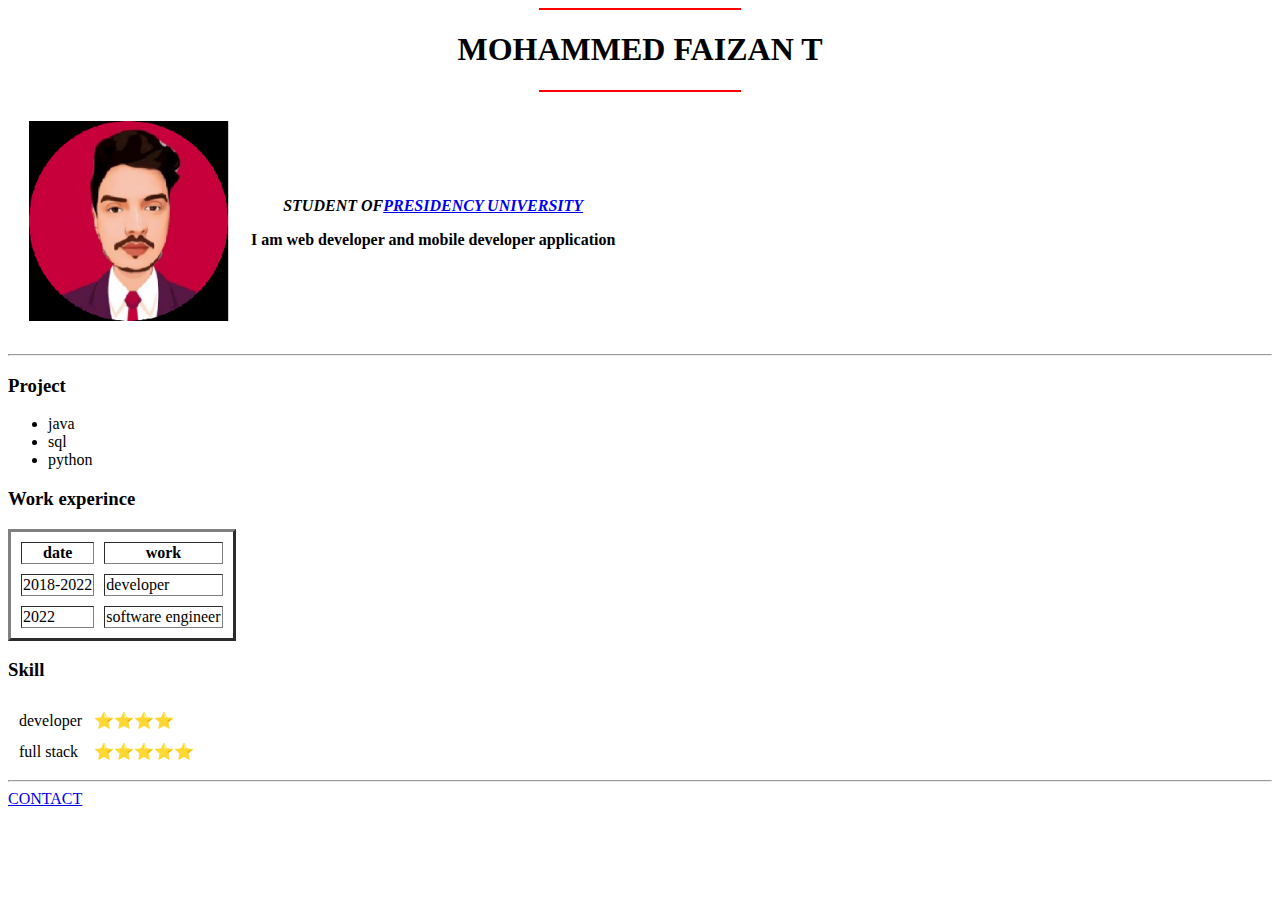
==== index.html @ daa409f4 "add my initial cv file" ====
<!DOCTYPE html>
<html lang="en" dir="ltr">

<head>
  <meta charset="utf-8">
  <title>tmd faizan </title>
</head>

<body>
  <center>
    <hr color="red" width="200" align="center" noshade>
    <h1>MOHAMMED FAIZAN T</h1>
    <hr color="red" width="200" align="center" noshade>
  </center>
  <table cellspacing="20">
    <tr>
      <th><img src="images/img.png" alt="faizan" height="200" width="200"></th>
      <th>  <p><em>STUDENT OF<strong><a href="https://presidencyuniversity.in/">PRESIDENCY UNIVERSITY</a></strong></em></p>
        <p>I am web developer and mobile developer application</p></th>
    </tr>
  </table>
    <hr>
  <h3>Project</h3>
  <ul>
    <li>java</li>
    <li>sql</li>
    <li>python</li>
  </ul>
  <h3>Work experince</h3>
  <table border="3" cellspacing="10">
    <thead>
      <tr>
        <th>date</th>
        <th>work</th>
      </tr>
    </thead>
    <tbody>
      <tr>
        <td>2018-2022</td>
        <td>developer</td>
      </tr>
      <tr>
        <td>2022</td>
        <td>software engineer</td>
      </tr>
    </tbody>
  </table>
  <h3>Skill</h3>
  <table cellspacing="10">
    <tr>
      <td>developer</td>
      <td>⭐⭐⭐⭐</td>
    </tr>
    <tr>
      <td>full stack</td>
      <td>⭐⭐⭐⭐⭐</td>
    </tr>
  </table>
  <hr>
  <a href="contact.html">CONTACT</a>
</body>

</html>
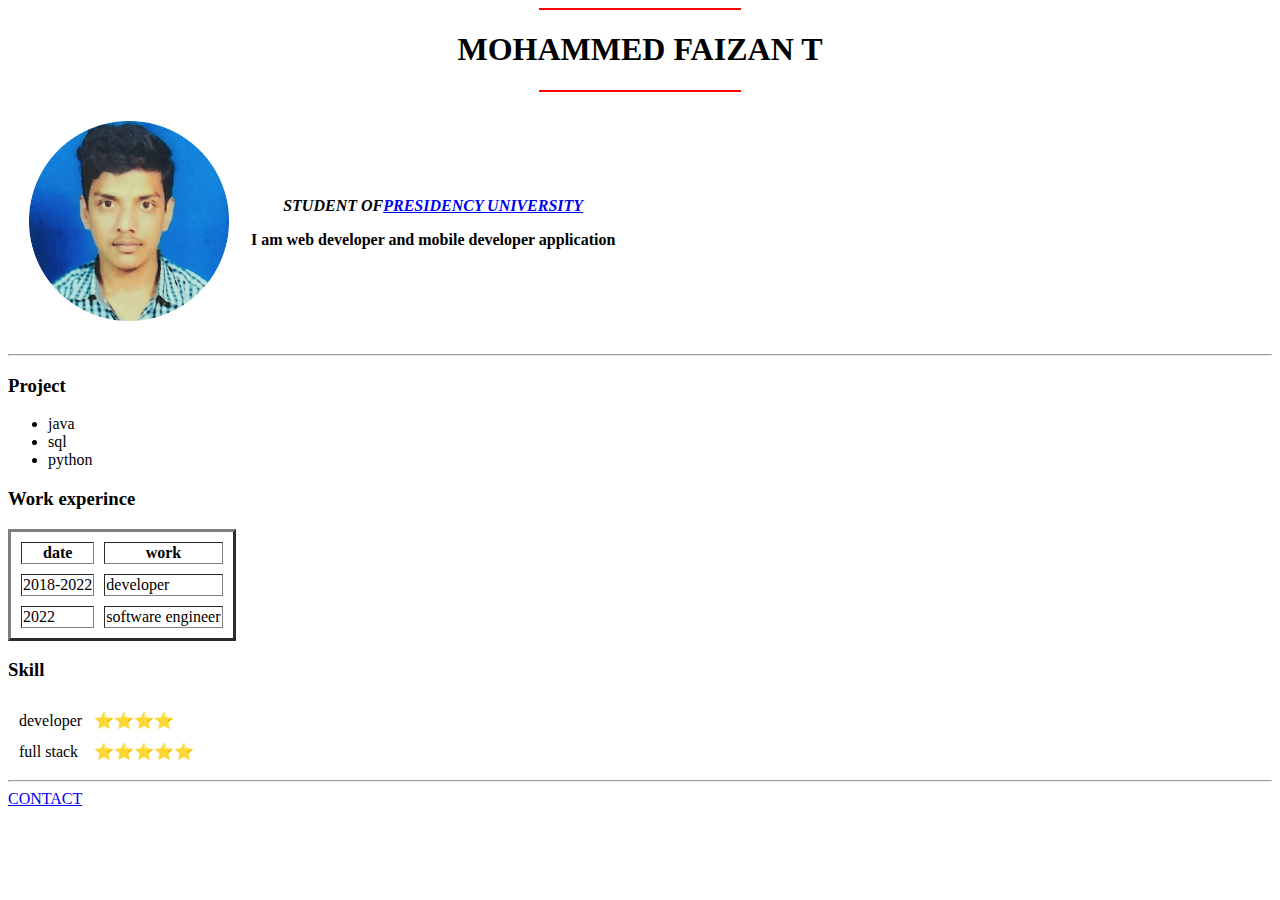
==== commit 9d8a499a: "Update index.html" ====
--- a/index.html
+++ b/index.html
@@ -4,6 +4,8 @@
 <head>
   <meta charset="utf-8">
   <title>tmd faizan </title>
+<link rel="stylesheet" href="css/style.css">
+
 </head>
 
 <body>
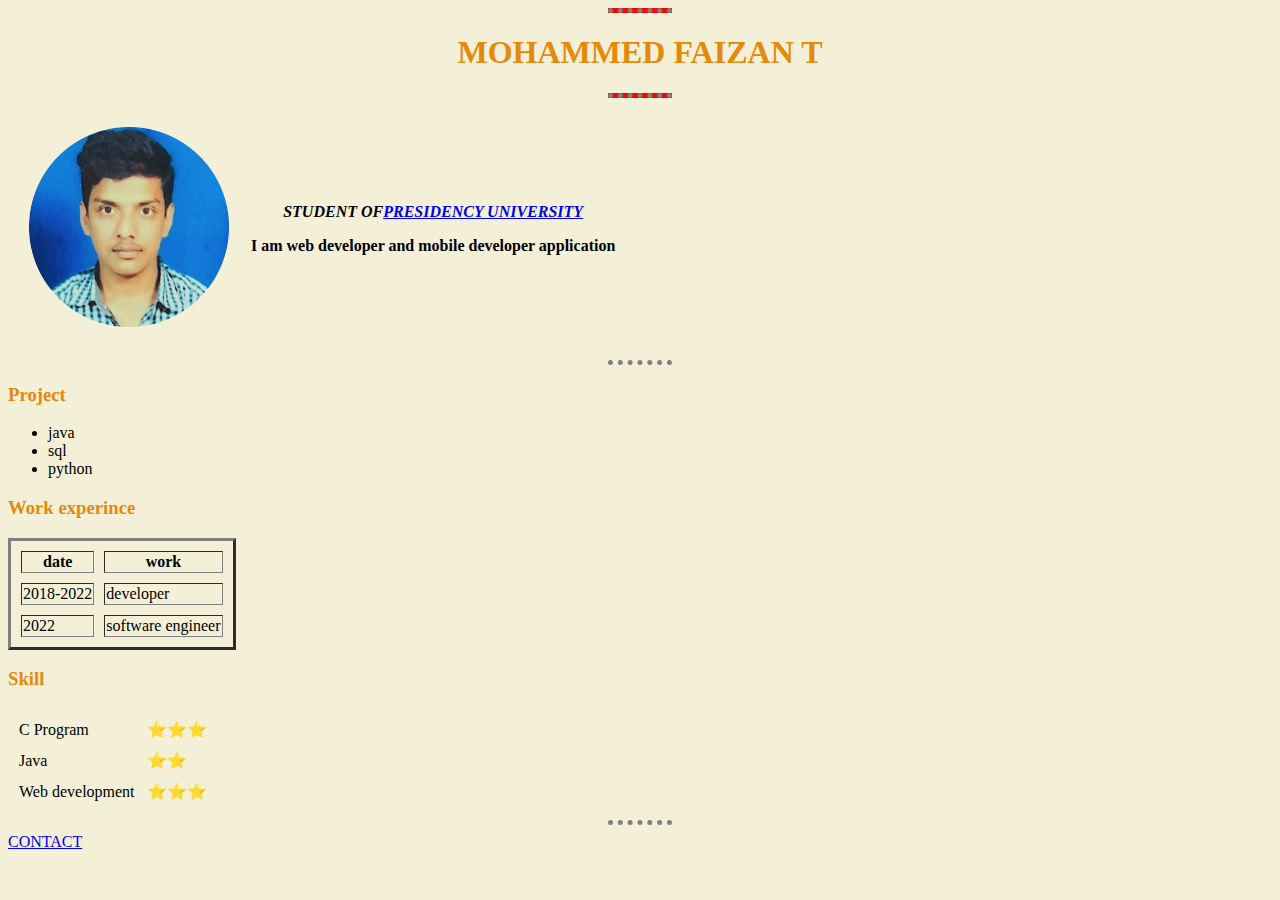
==== commit bede8a81: "Update index.html" ====
--- a/index.html
+++ b/index.html
@@ -50,12 +50,16 @@
   <h3>Skill</h3>
   <table cellspacing="10">
     <tr>
-      <td>developer</td>
-      <td>⭐⭐⭐⭐</td>
+      <td>C Program</td>
+      <td>⭐⭐⭐</td>
     </tr>
     <tr>
-      <td>full stack</td>
-      <td>⭐⭐⭐⭐⭐</td>
+      <td>Java</td>
+      <td>⭐⭐</td>
+    </tr>
+    <tr>
+      <td>Web development</td>
+      <td>⭐⭐⭐</td>
     </tr>
   </table>
   <hr>
--- a/css/style.css
+++ b/css/style.css
@@ -0,0 +1,13 @@
+body{
+  background-color: #F3F0D7;
+}
+hr{
+border-style: none;
+border-top-style: dotted;
+border-color: grey;
+border-width: 5px;
+width:5%;
+}
+h1,h3{
+color: #E5890A;
+}
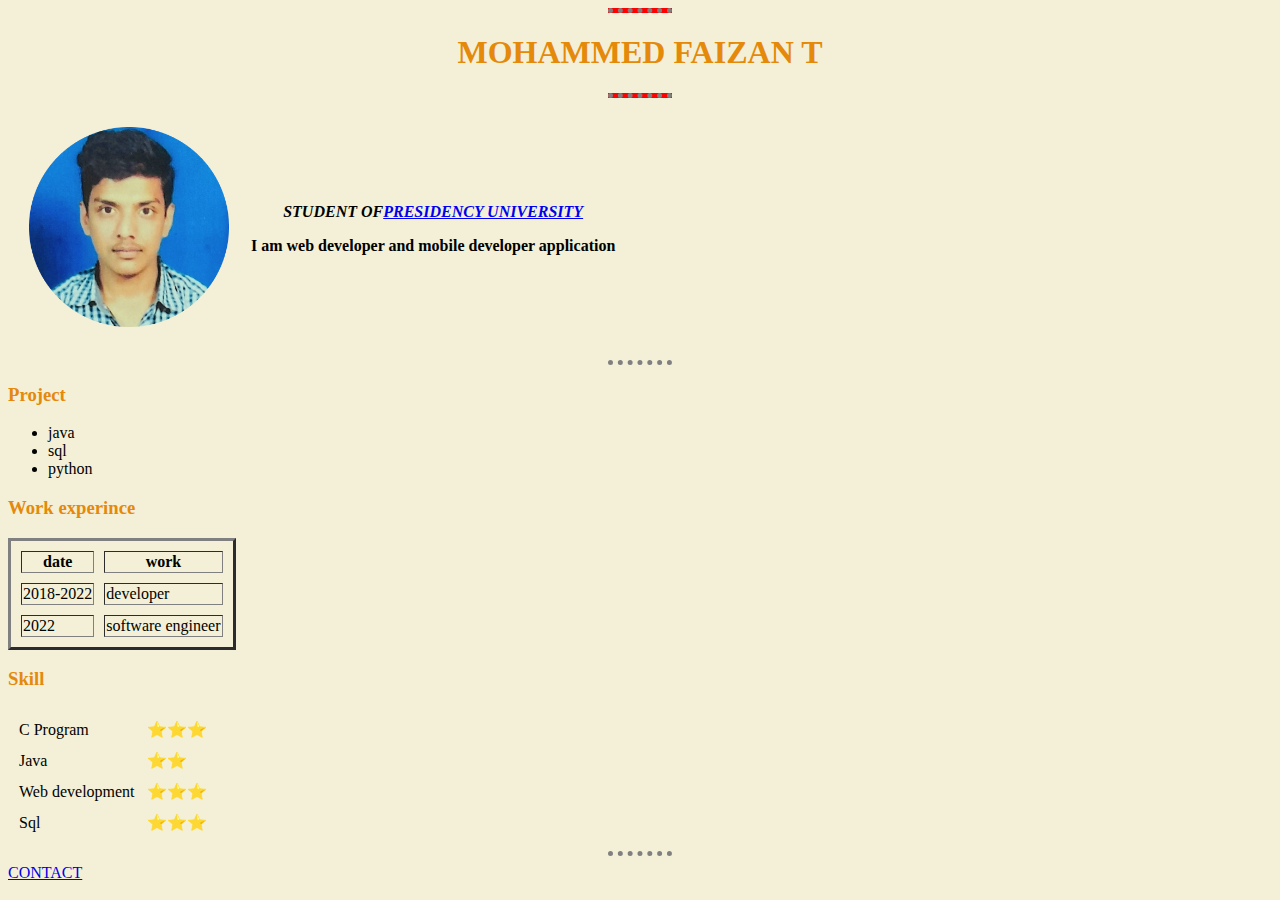
==== commit 043ddaf5: "Update index.html" ====
--- a/index.html
+++ b/index.html
@@ -61,6 +61,10 @@
       <td>Web development</td>
       <td>⭐⭐⭐</td>
     </tr>
+    <tr>
+      <td>Sql</td>
+      <td>⭐⭐⭐</td>
+    </tr>
   </table>
   <hr>
   <a href="contact.html">CONTACT</a>
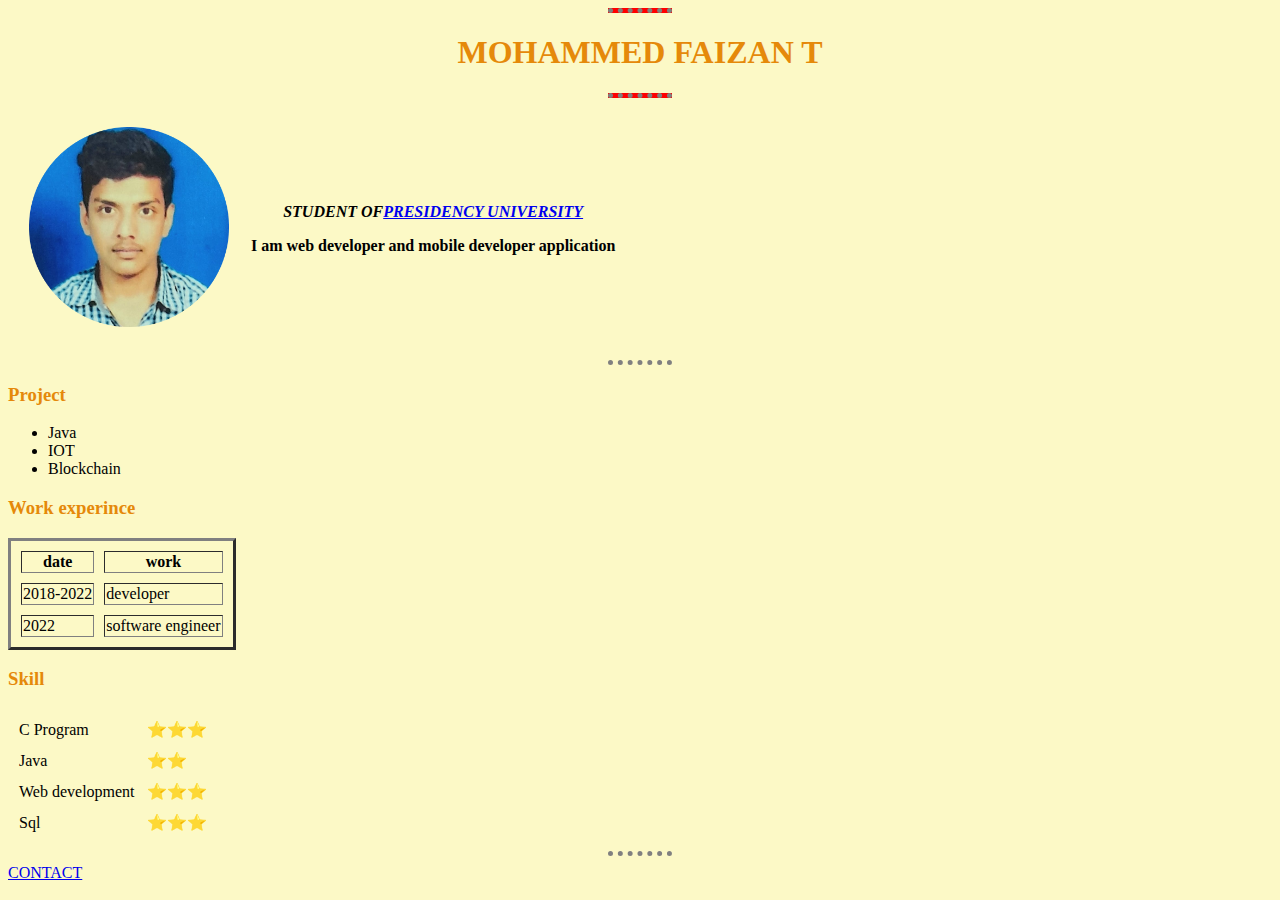
==== commit 0d630572: "Update index.html" ====
--- a/index.html
+++ b/index.html
@@ -24,9 +24,9 @@
     <hr>
   <h3>Project</h3>
   <ul>
-    <li>java</li>
-    <li>sql</li>
-    <li>python</li>
+    <li>Java</li>
+    <li>IOT</li>
+    <li>Blockchain</li>
   </ul>
   <h3>Work experince</h3>
   <table border="3" cellspacing="10">
--- a/css/style.css
+++ b/css/style.css
@@ -1,5 +1,5 @@
 body{
-  background-color: #F3F0D7;
+  background-color:#FCF9C6;
 }
 hr{
 border-style: none;
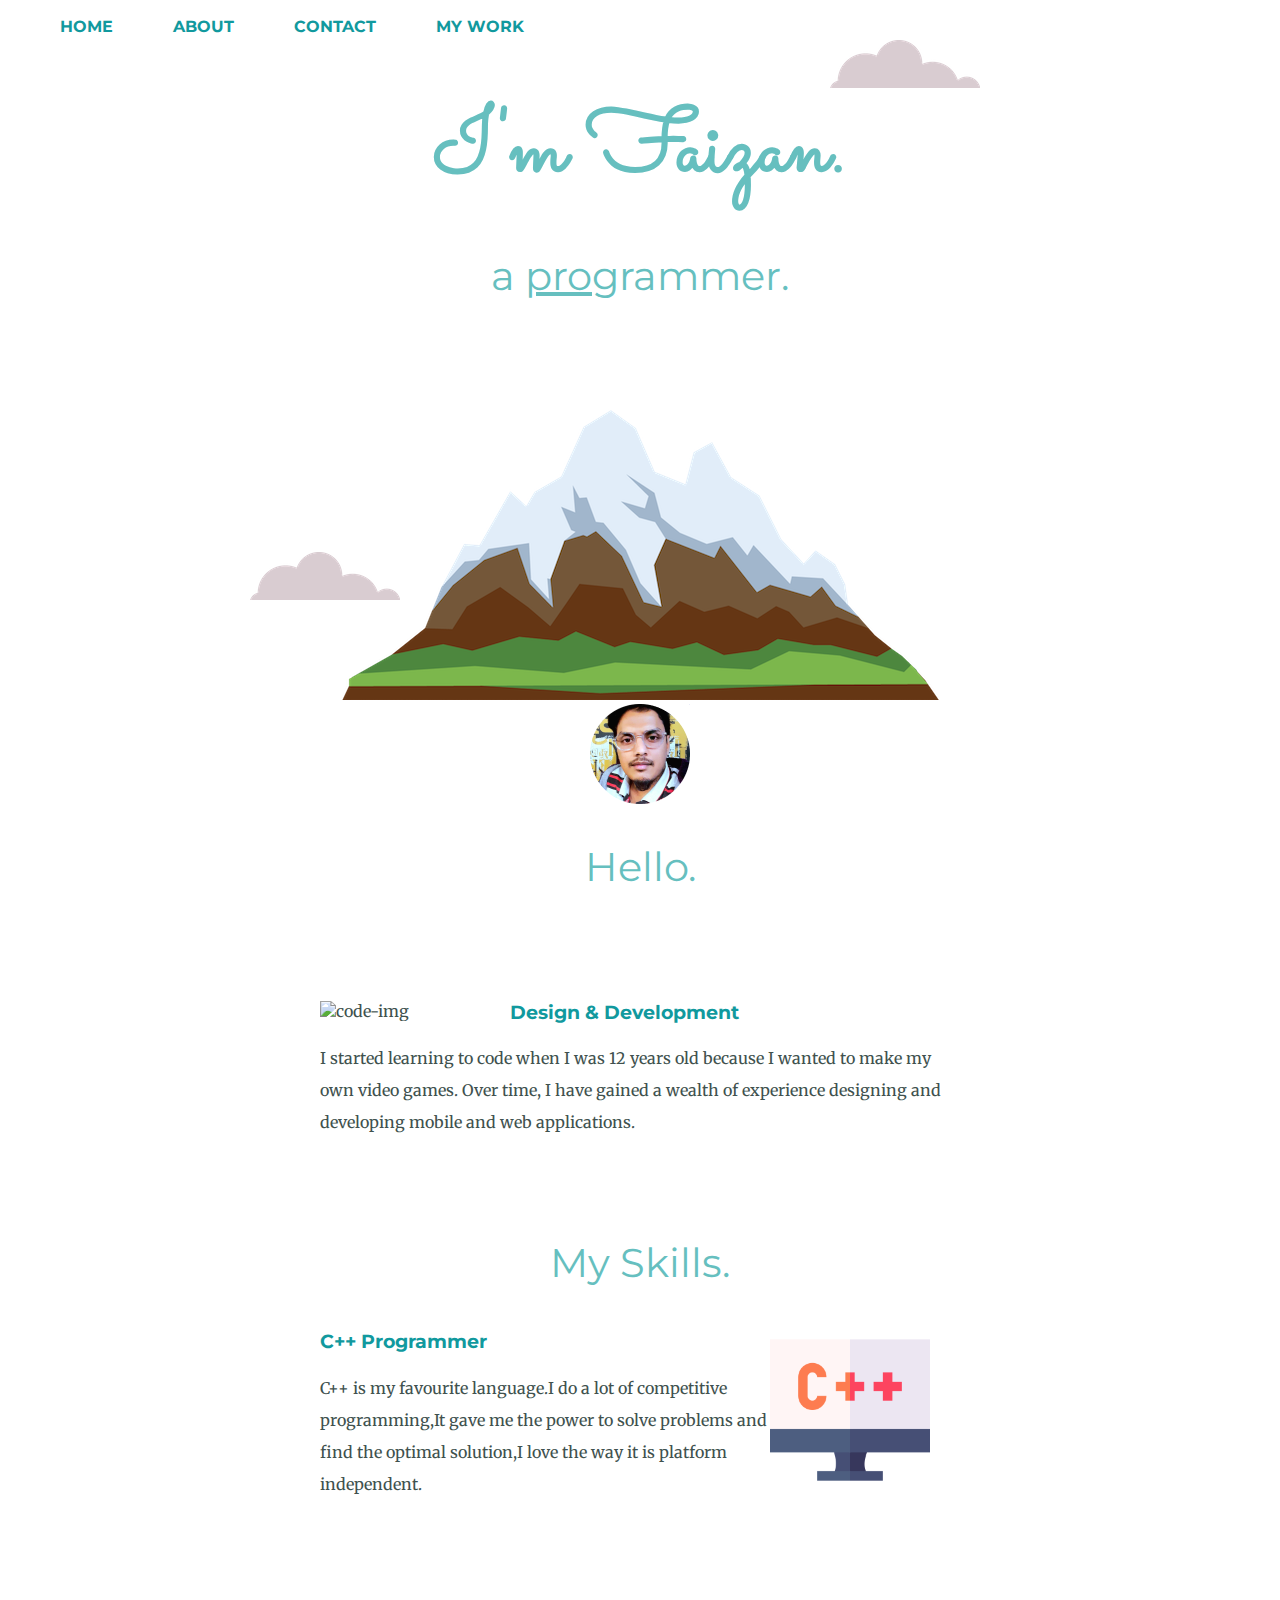
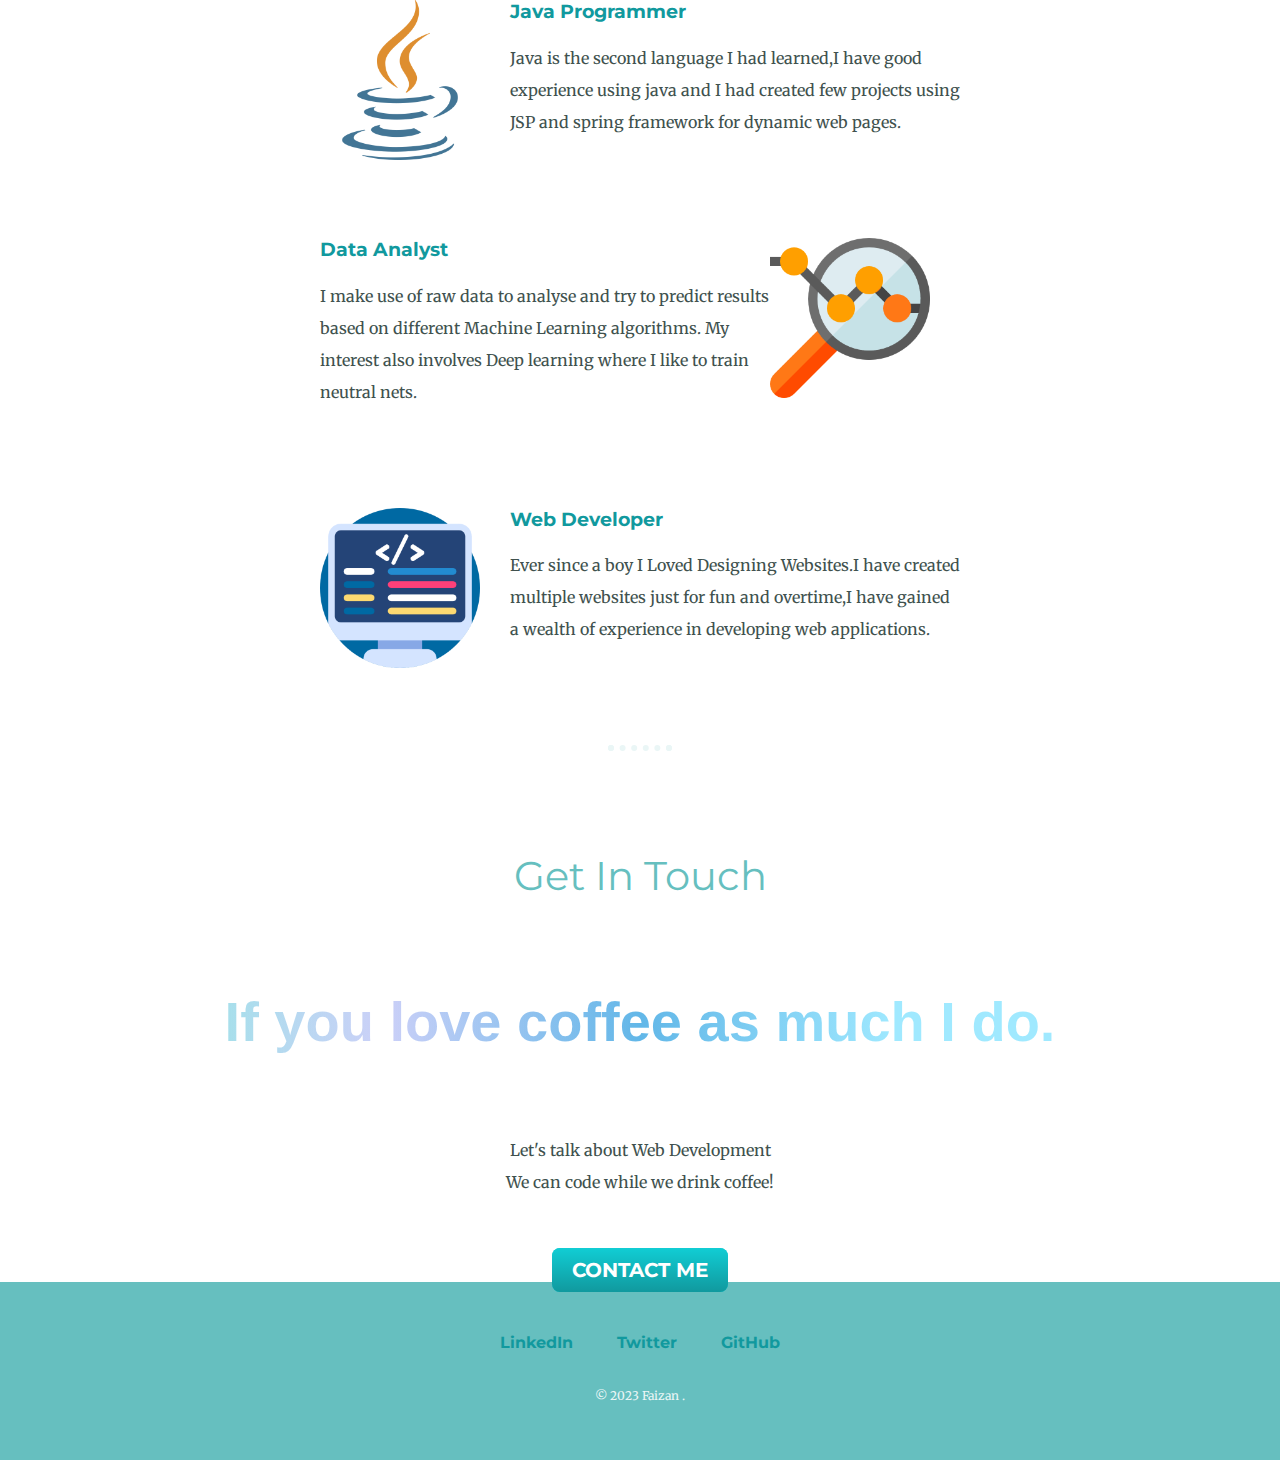
==== commit 1d282222: "folder update" ====
--- a/index.html
+++ b/index.html
@@ -1,73 +1,93 @@
 <!DOCTYPE html>
-<html lang="en" dir="ltr">
+<html>
 
 <head>
   <meta charset="utf-8">
-  <title>tmd faizan </title>
-<link rel="stylesheet" href="css/style.css">
-
+  <title>Faizan</title>
+  <link rel="stylesheet" href="css/styles.css">
+  <link href="https://fonts.googleapis.com/css?family=Merriweather|Montserrat|Sacramento" rel="stylesheet">
+  <link rel="icon" href="favicon.ico">
 </head>
 
 <body>
-  <center>
-    <hr color="red" width="200" align="center" noshade>
-    <h1>MOHAMMED FAIZAN T</h1>
-    <hr color="red" width="200" align="center" noshade>
-  </center>
-  <table cellspacing="20">
-    <tr>
-      <th><img src="images/img.png" alt="faizan" height="200" width="200"></th>
-      <th>  <p><em>STUDENT OF<strong><a href="https://presidencyuniversity.in/">PRESIDENCY UNIVERSITY</a></strong></em></p>
-        <p>I am web developer and mobile developer application</p></th>
-    </tr>
-  </table>
+  <div class="nav-bar">
+    <ul>
+      <li><a href="#top-container">HOME</a></li>
+      <li><a href="#middle-container">ABOUT</a></li>
+      <li><a href="#contact-me">CONTACT</a></li>
+      <li><a href="myProject.html">MY WORK</a></li>
+    </ul>
+
+  </div>
+  <div id="top-container">
+    <img class="top-cloud" src="images/cloud.png" alt="cloud">
+    <div class="title-text">
+      <h1>I'm Faizan.</h1>
+      <h2>a <span class="pro">pro</span>grammer.</h2>
+    </div>
+    <img class="bottom-cloud" src="images/cloud.png" alt="cloud">
+    <img class="mountain" src="images/mountain.png" alt="mountain-img">
+  </div>
+
+  <div id="middle-container">
+    <div class="profile">
+      <img src="images/Faizan.png" alt="Faizan-profile-img">
+      <h2>Hello.</h2>
+      <!-- <p class="intro">I am an Web Developer...</p> -->
+      <div class="skill-row">
+        <img class="code-img" src="https://media.giphy.com/media/povenlBAIz14s/giphy.gif" alt="code-img">
+
+        <h3>Design & Development</h3>
+        <p>I started learning to code when I was 12 years old because I wanted to make my own video games. Over time, I have gained a wealth of experience designing and developing mobile and web applications.</p>
+        <!-- <h2>My Skills.</h2> -->
+      </div>
+      <div class="skill-row">
+                    <h2 style="text-align: center;">My Skills.</h2>
+            <img class="code-img2" src="images/c.png" alt="code-img">
+
+            <h3>C++ Programmer</h3>
+            <p>C++ is my favourite language.I do a lot of competitive programming,It gave me the power to solve problems and find the optimal solution,I love the way it is platform independent.</p>
+          </div>
+
+          <div class="skill-row">
+            <img class="code-img" src="images/java.png" alt="code-img">
+
+            <h3>Java Programmer</h3>
+            <p>Java is the second language I had learned,I have good experience using java and I had created few projects using JSP and spring framework for dynamic web pages.</p>
+          </div>
+
+          <div class="skill-row">
+            <img class="code-img2" src="images/analytics.png" alt="code-img">
+
+            <h3>Data Analyst</h3>
+            <p>I make use of raw data to analyse and try to predict results based on different Machine Learning algorithms. My interest also involves Deep learning where I like to train neutral nets.</p>
+          </div>
+
+          <div class="skill-row">
+            <img class="code-img" src="images/coding.png" alt="code-img">
+
+            <h3>Web Developer</h3>
+            <p>Ever since a boy I Loved Designing Websites.I have created multiple websites just for fun and overtime,I have gained a wealth of experience in developing web applications.</p>
+          </div>
+</div>
+    </div>
     <hr>
-  <h3>Project</h3>
-  <ul>
-    <li>Java</li>
-    <li>IOT</li>
-    <li>Blockchain</li>
-  </ul>
-  <h3>Work experince</h3>
-  <table border="3" cellspacing="10">
-    <thead>
-      <tr>
-        <th>date</th>
-        <th>work</th>
-      </tr>
-    </thead>
-    <tbody>
-      <tr>
-        <td>2018-2022</td>
-        <td>developer</td>
-      </tr>
-      <tr>
-        <td>2022</td>
-        <td>software engineer</td>
-      </tr>
-    </tbody>
-  </table>
-  <h3>Skill</h3>
-  <table cellspacing="10">
-    <tr>
-      <td>C Program</td>
-      <td>⭐⭐⭐</td>
-    </tr>
-    <tr>
-      <td>Java</td>
-      <td>⭐⭐</td>
-    </tr>
-    <tr>
-      <td>Web development</td>
-      <td>⭐⭐⭐</td>
-    </tr>
-    <tr>
-      <td>Sql</td>
-      <td>⭐⭐⭐</td>
-    </tr>
-  </table>
-  <hr>
-  <a href="contact.html">CONTACT</a>
+
+    <div id="contact-me">
+      <h2>Get In Touch</h2>
+      <h3 class="h3-bottom">If you love coffee as much I do.</h3>
+      <p class="contact-message">Let's talk about Web Development<br>We can code while we drink coffee!</p>
+      <a class="btn" href="mailto:mohammedfaizant@gmail.com">CONTACT ME</a>
+    </div>
+  </div>
+
+
+  <div class="bottom-container">
+    <a class="footer-link" href="https://www.linkedin.com/in/mohammed-faizan-t-a687a821a/">LinkedIn</a>
+    <a class="footer-link" href="https://twitter.com/TmdFaizan1">Twitter</a>
+    <a class="footer-link" href="https://github.com/tmdfaizan">GitHub</a>
+    <p class="copyright">© 2023 Faizan .</p>
+  </div>
 </body>
 
 </html>
--- a/css/styles.css
+++ b/css/styles.css
@@ -0,0 +1,169 @@
+body {
+    color: #40514E;
+    margin: 0;
+    text-align: center;
+    font-family: 'Merriweather', serif;
+  }
+  ul{
+    display: flex;
+    list-style-type: none;
+    gap:20px;
+  
+  }
+  a{
+    text-decoration: none;
+    color: black;
+    font-weight: bold;
+  
+  
+  }
+  h1 {
+    color: #66BFBF;
+    font-size: 5.625rem;
+    margin: 50px auto 0 auto;
+    font-family: 'Sacramento', cursive;
+  }
+  
+  h2 {
+    color: #66BFBF;
+    font-family: 'Montserrat', sans-serif;
+    font-size: 2.5rem;
+    font-weight: normal;
+    padding-bottom: 10px;
+  }
+  
+  h3 {
+    color: #11999E;
+    font-family: 'Montserrat', sans-serif;
+  }
+  .h3-bottom{
+    font-family: 'Helvetica', Montserrat, sans-serif;
+    font-size: 3.5rem;
+    color: #fff;
+    background: linear-gradient(271deg, #a0e9ff 30%, #62b7e8 50%, #939cf079 70%, #85eddf 94%);
+    -webkit-background-clip: text;
+    -webkit-text-fill-color: transparent;
+    line-height: 2;
+  }
+  
+  p {
+    line-height: 2;
+  }
+  
+  hr {
+    border: dotted #EAF6F6 6px;
+    border-bottom: none;
+    width: 4%;
+    margin: 100px auto;
+  }
+  
+  a{
+    color: #11999E;
+    font-family: 'Montserrat', sans-serif;
+    margin: 10px 20px;
+    text-decoration: none;
+  }
+  
+  a:hover {
+    color: #EAF6F6;
+  }
+  
+  .top-container {
+    background-color: #E4F9F5;
+    position: relative;
+    padding-top: 100px;
+  }
+  
+  .middle-container {
+    margin: 100px 0;
+  }
+  
+  .bottom-container {
+    background-color: #66BFBF;
+    padding: 50px 0 20px;
+  }
+  
+  .skill-row {
+    width: 50%;
+    margin: 100px auto 100px auto;
+    text-align: left;
+  }
+  
+  .pro {
+    text-decoration: underline;
+  }
+  
+  .intro {
+    width: 30%;
+    margin: auto;
+  }
+  
+  .contact-message {
+    width: 40%;
+    margin: 40px auto 60px;
+  }
+  
+  .copyright {
+    color: #EAF6F6;
+    font-size: 0.75rem;
+    padding: 20px 0;
+  }
+  
+  .top-cloud {
+    position: absolute;
+    right: 300px;
+    top: 40px;
+  }
+  
+  .bottom-cloud {
+    position: absolute;
+    left: 250px;
+    bottom: 300px;
+  }
+  
+  .code-img {
+    width: 25%;
+    float: left;
+    margin-right: 30px;
+  }
+  
+  .code-img2 {
+    width: 25%;
+    float: right;
+    margin-right: 30px;
+  }
+  
+  
+  .chilli-img {
+    width: 25%;
+    float: right;
+    margin-left: 30px;
+  }
+  
+  .btn {
+    background: #11cdd4;
+    background-image: -webkit-linear-gradient(top, #11cdd4, #11999e);
+    background-image: -moz-linear-gradient(top, #11cdd4, #11999e);
+    background-image: -ms-linear-gradient(top, #11cdd4, #11999e);
+    background-image: -o-linear-gradient(top, #11cdd4, #11999e);
+    background-image: linear-gradient(to bottom, #11cdd4, #11999e);
+    -webkit-border-radius: 8;
+    -moz-border-radius: 8;
+    border-radius: 8px;
+    font-family: 'Montserrat', sans-serif;
+    color: #ffffff;
+    font-size: 20px;
+    padding: 10px 20px 10px 20px;
+    text-decoration: none;
+  }
+  
+  .btn:hover {
+    background: #30e3cb;
+    background-image: -webkit-linear-gradient(top, #30e3cb, #2bc4ad);
+    background-image: -moz-linear-gradient(top, #30e3cb, #2bc4ad);
+    background-image: -ms-linear-gradient(top, #30e3cb, #2bc4ad);
+    background-image: -o-linear-gradient(top, #30e3cb, #2bc4ad);
+    background-image: linear-gradient(to bottom, #30e3cb, #2bc4ad);
+    text-decoration: none;
+  }
+  